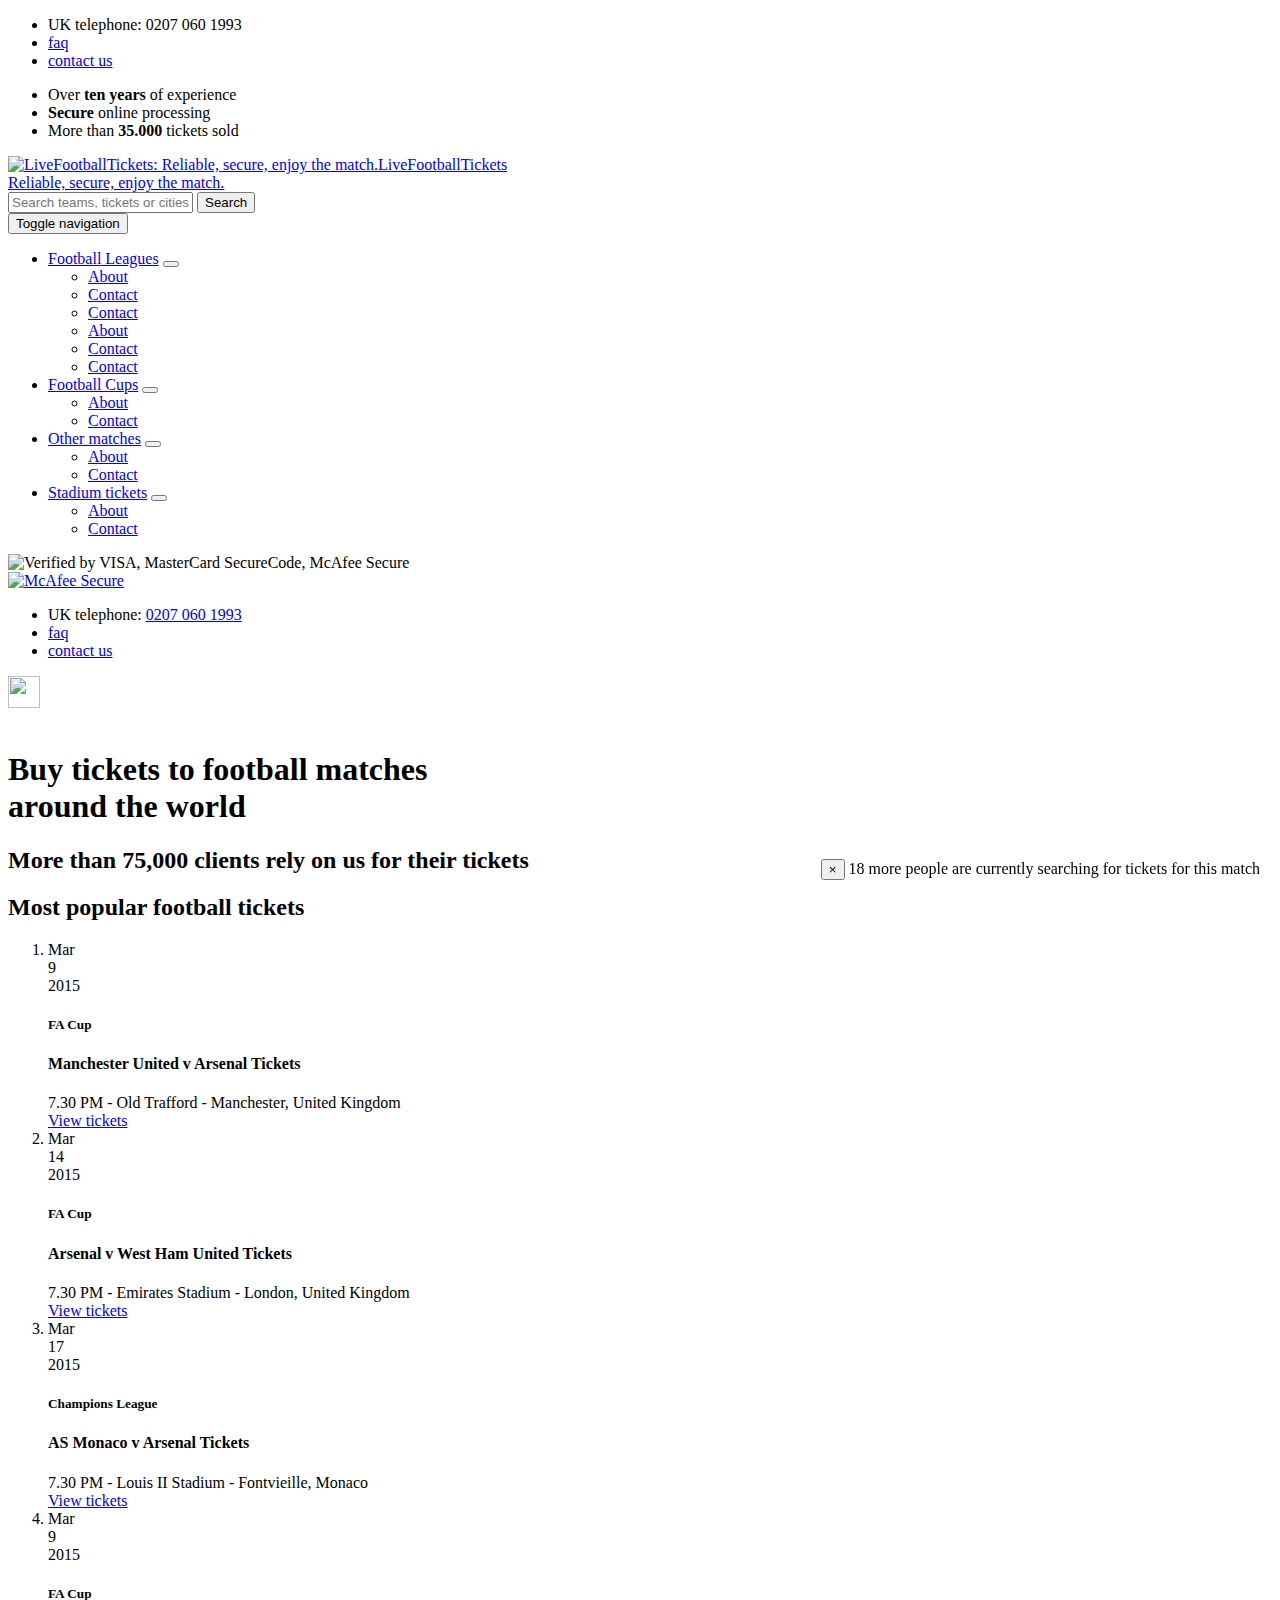
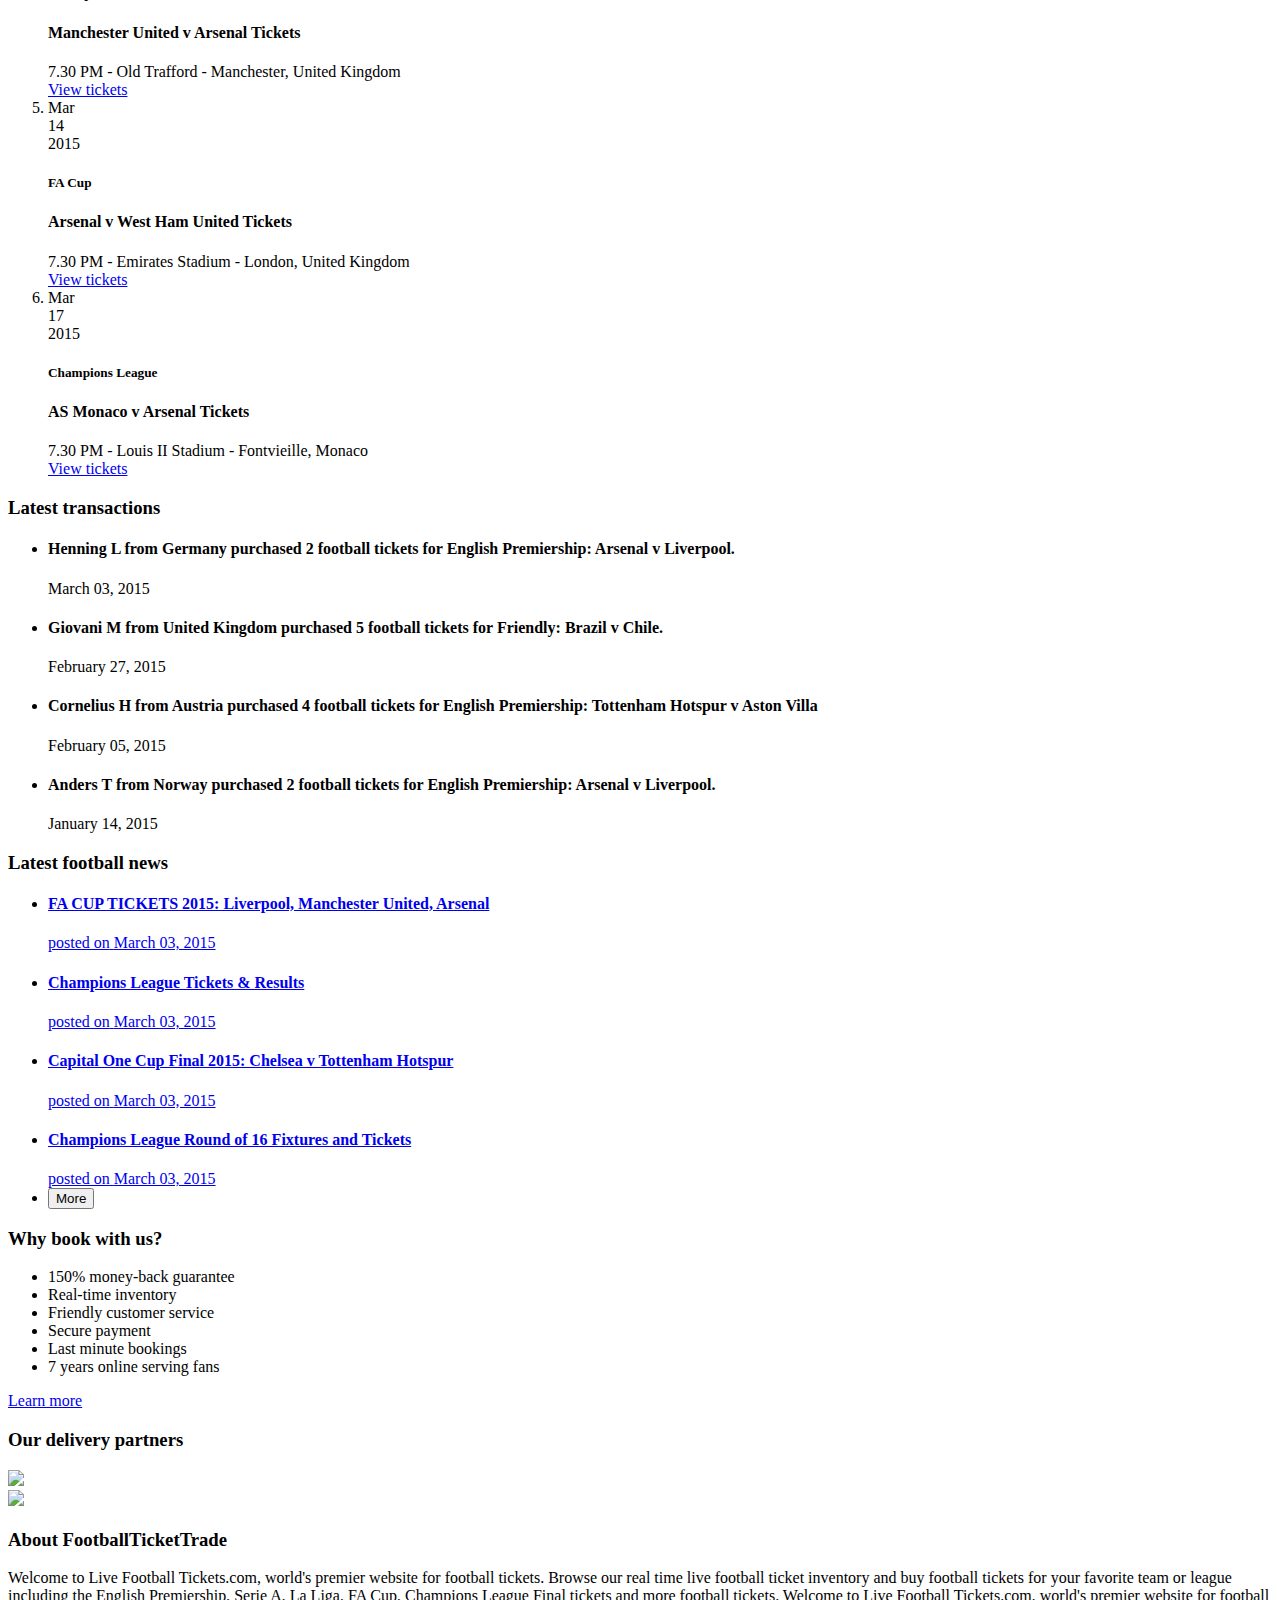
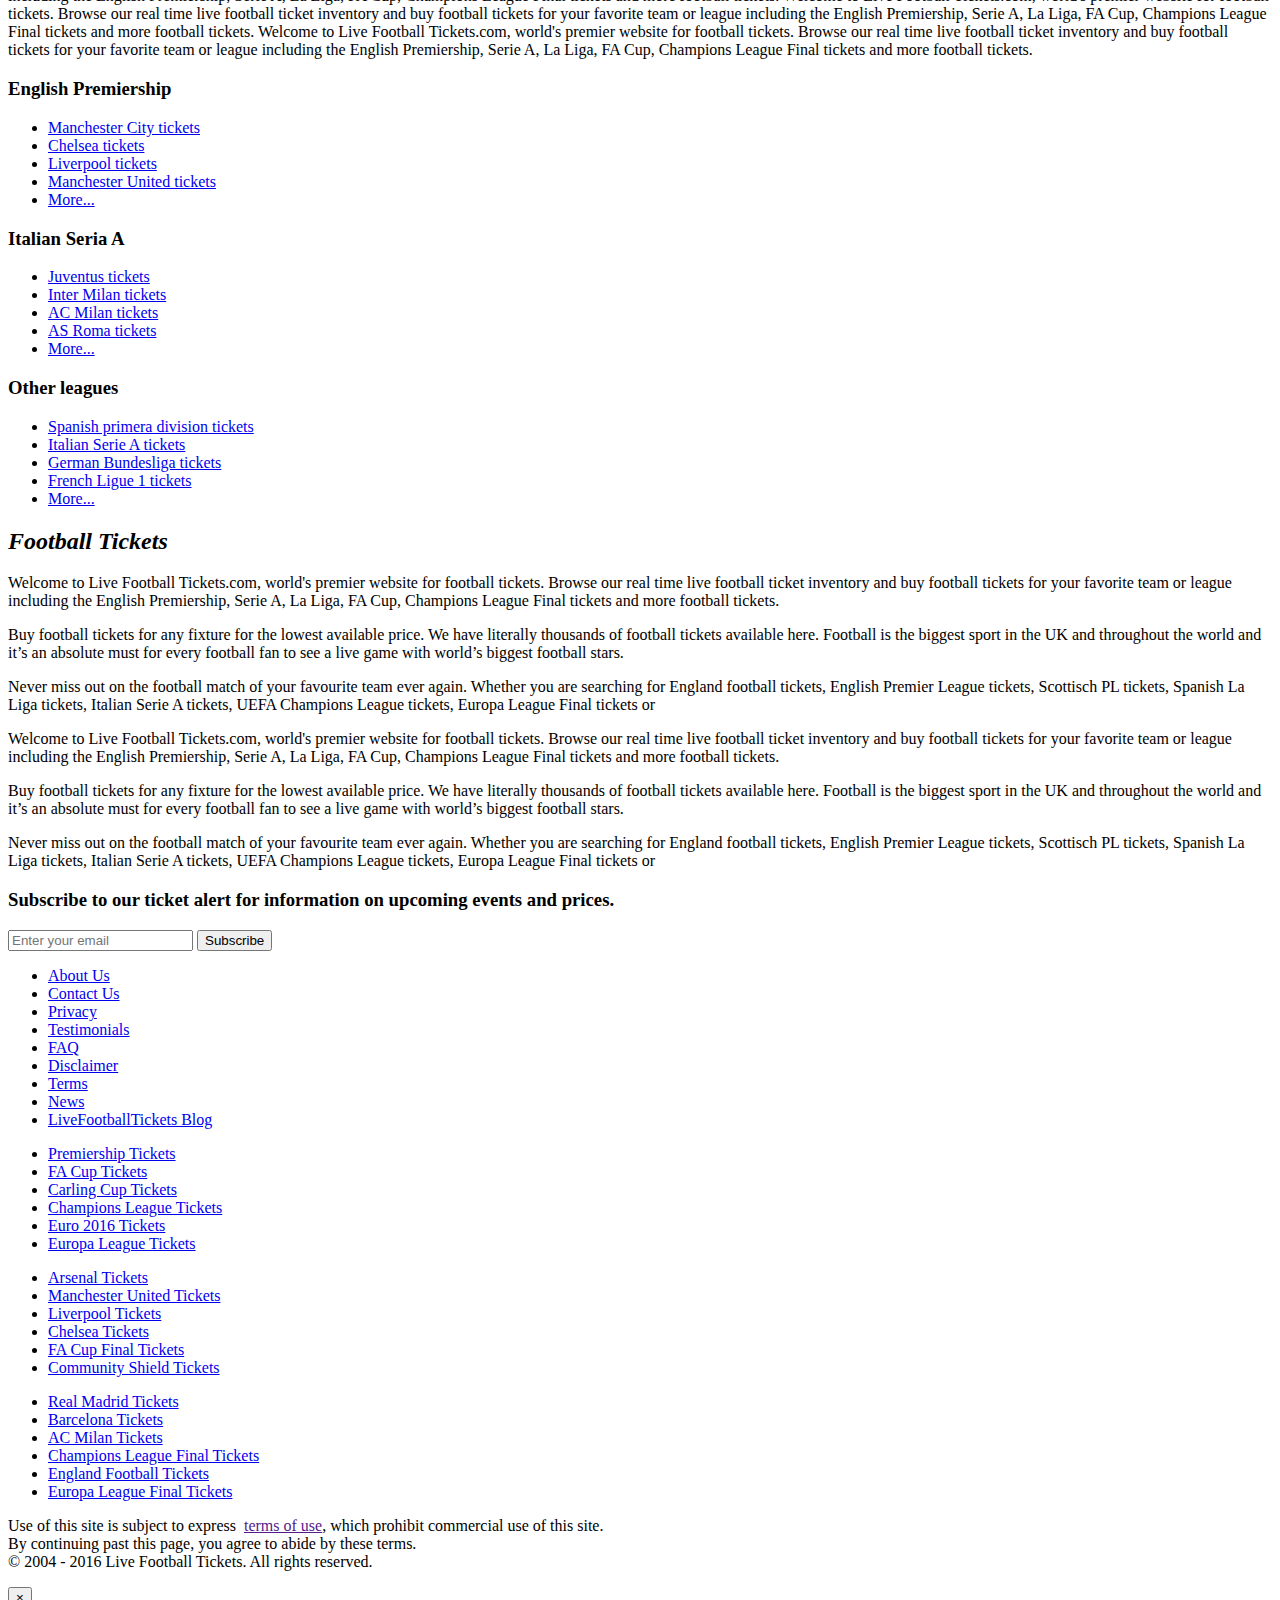
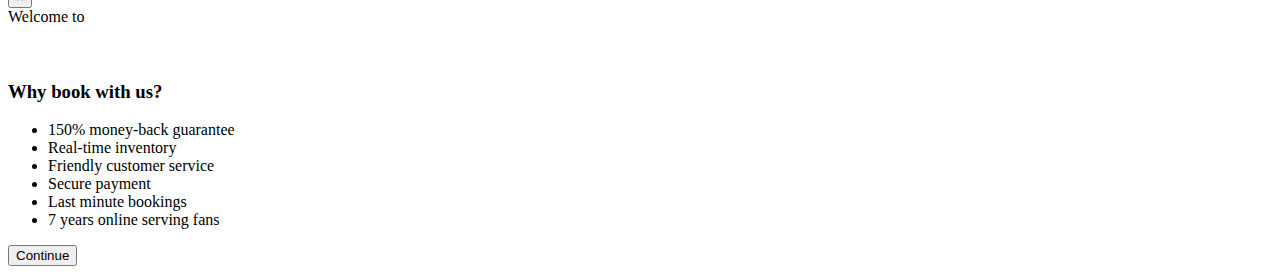
==== index.html @ f4144a94 "Updates" ====
<!doctype html>
<html class="no-js">
  <head>
    <meta charset="utf-8">
    <title>Football Ticket Trade</title>
    <meta name="description" content="">
    <meta name="viewport" content="width=device-width, initial-scale=1">
    <base href="/footbaltickettrade/">
    <!-- for github deploy only -->
    <link rel="stylesheet" href="styles/app.css?v=107b90451c73d28e602596e8ca34f9e2"> </head>
  <body class="page--home">
    <div id="fb-root"></div>
    <!-- section: header -->
    <div class="header">
      <!-- partial: header_top -->
      <div class="header-top hidden-xs">
        <div class="container">
          <div class="row">
            <div class="col-xs-12">
              <div class="wrap-fb pull-right">
                <ul class="list-inline">
                  <li>UK telephone:
                    <span class="text-primary">0207 060 1993</span>
                  </li>
                  <li>
                    <a href="#">faq</a>
                  </li>
                  <li>
                    <a href="#">contact us</a>
                  </li>
                </ul>
              </div>
              <ul class="list-inline">
                <li>
                  <i class="icon icon-checkmark"></i>Over
                  <b>ten years</b> of experience </li>
                <li>
                  <i class="icon icon-checkmark"></i>
                  <b>Secure</b> online processing </li>
                <li class="hidden-sm">
                  <i class="icon icon-checkmark"></i>More than
                  <b>35.000</b> tickets sold </li>
              </ul>
            </div>
          </div>
        </div>
      </div>
      <!-- endpartial: header_top -->
      <div class="header-middle header-to-stick">
        <!-- partial: header_main -->
        <header class="header-main">
          <div class="container">
            <div class="row">
              <div class="col-sm-4">
                <a href="/" class="logo">
                  <div class="logo-title text-hide">
                    <img src="images/logo.png" alt="LiveFootballTickets: Reliable, secure, enjoy the match." class="logo-img img-responsive">LiveFootballTickets</div>
                  <div class="logo-subtitle text-hide">Reliable, secure, enjoy the match.</div>
                </a>
              </div>
              <div class="col-sm-6 col-sm-offset-2 col-md-5 col-md-offset-3">
                <div class="search">
                  <form action="/" type="POST">
                    <div class="input-group">
                      <input id="search-main" name="" placeholder="Search teams, tickets or cities" class="form-control input-lg">
                      <span class="input-group-btn">
                        <button type="submit" class="btn btn-lg btn-primary">
                          <i class="icon icon-search"></i>
                          <span class="hidden-xs">Search</span>
                        </button>
                      </span>
                    </div>
                  </form>
                </div>
              </div>
            </div>
          </div>
        </header>
        <!-- endpartial: header_main -->
        <!-- partial: header_navbar -->
        <nav id="navbar" class="header-navbar navbar navbar-default navbar-expander">
          <div class="container">
            <button type="button" data-toggle="collapse" data-target="#main-menu" class="navbar-toggle collapsed">
              <span class="sr-only">Toggle navigation</span>
              <span class="icon-bar"></span>
              <span class="icon-bar"></span>
              <span class="icon-bar"></span>
            </button>
            <div id="main-menu" class="navbar-collapse collapse">
              <ul class="nav navbar-nav">
                <li class="dropdown">
                  <a href="league.html">Football Leagues</a>
                  <button data-toggle="dropdown" aria-expanded="false" class="dropdown-toggle">
                    <span class="caret"></span>
                  </button>
                  <ul role="menu" class="dropdown-menu">
                    <li>
                      <a href="league.html">About</a>
                    </li>
                    <li>
                      <a href="league.html">Contact</a>
                    </li>
                    <li>
                      <a href="league.html">Contact</a>
                    </li>
                    <li>
                      <a href="league.html">About</a>
                    </li>
                    <li>
                      <a href="league.html">Contact</a>
                    </li>
                    <li>
                      <a href="league.html">Contact</a>
                    </li>
                  </ul>
                </li>
                <li class="dropdown">
                  <a href="league.html">Football Cups</a>
                  <button data-toggle="dropdown" aria-expanded="false" class="dropdown-toggle">
                    <span class="caret"></span>
                  </button>
                  <ul role="menu" class="dropdown-menu">
                    <li>
                      <a href="content.html">About</a>
                    </li>
                    <li>
                      <a href="content.html">Contact</a>
                    </li>
                  </ul>
                </li>
                <li class="dropdown">
                  <a href="match.html">Other matches</a>
                  <button data-toggle="dropdown" aria-expanded="false" class="dropdown-toggle">
                    <span class="caret"></span>
                  </button>
                  <ul role="menu" class="dropdown-menu">
                    <li>
                      <a href="match.html">About</a>
                    </li>
                    <li>
                      <a href="match.html">Contact</a>
                    </li>
                  </ul>
                </li>
                <li class="dropdown">
                  <a href="match.html">Stadium tickets</a>
                  <button data-toggle="dropdown" aria-expanded="false" class="dropdown-toggle">
                    <span class="caret"></span>
                  </button>
                  <ul role="menu" class="dropdown-menu">
                    <li>
                      <a href="content.html">About</a>
                    </li>
                    <li>
                      <a href="content.html">Contact</a>
                    </li>
                  </ul>
                </li>
              </ul>
            </div>
          </div>
        </nav>
        <!-- endpartial: header_navbar -->
      </div>
      <!-- partial: header_info -->
      <div class="header-info">
        <div class="container">
          <div class="row">
            <div class="col-xs-12">
              <div class="pull-right">
                <div class="wrap wrap-verified">
                  <img src="images/verified.png" alt="Verified by VISA, MasterCard SecureCode, McAfee Secure" width="135" class="img-responsive">
                </div>
                <div class="wrap wrap-mcafee">
                  <a href="#">
                    <img src="images/mcafee-secure.png" alt="McAfee Secure" class="img-responsive">
                  </a>
                </div>
              </div>
              <ul class="list-inline list-contacts visible-xs">
                <li>UK telephone:
                  <a href="tel:02070601993">0207 060 1993</a>
                </li>
                <li>
                  <a href="#">faq</a>
                </li>
                <li>
                  <a href="#">contact us</a>
                </li>
              </ul>
            </div>
          </div>
        </div>
      </div>
      <!-- endpartial: header_info -->
      <!-- partial: banner -->
      <div id="header-banner">
        <div id="header-banner-placeholder">
          <div class="stretcher">
            <div class="midpoint">
              <div class="midpoint-inner">
                <img src="images/ajax-loader.gif" width="32" height="32" class="loader">
              </div>
            </div>
          </div>
        </div>
        <div id="header-banner-main">
          <img src="images/hp-banner-ok.jpg" alt=""> </div>
        <div id="header-banner-overlay">
          <div class="midpoint">
            <div class="midpoint-inner">
              <h1 class="banner-overlay-text">Buy tickets to football matches
                <br>around the world</h1>
              <h2 class="banner-overlay-text">More than 75,000 clients rely on us for their tickets</h2>
            </div>
          </div>
        </div>
      </div>
      <!-- endpartial: banner -->
    </div>
    <!-- endsection: header -->
    <!--[if lt IE 8]>
    <div class="alert alert-warning browserupgrade text-center"><p><small>You are using an <strong>outdated</strong> browser. Please <a class="text-danger" href="http://browsehappy.com/">upgrade your browser</a> to improve your experience.</small></p></div>
  <![endif]-->
    <div class="container">
      <div class="row">
        <!-- section: homepage_main_column-->
        <div class="col-md-9">
          <div class="row">
            <div class="col-sm-12">
              <!-- section_part: most_popular_tickets-->
              <div class="box">
                <h2 class="text-primary">Most popular football tickets</h2>
                <ol class="event-list">
                  <!-- macro: eventItem -->
                  <li class="event-list-item">
                    <div class="event-list-item-inner">
                      <div class="event-date">
                        <div class="event-date-inner">
                          <div class="month">Mar</div>
                          <div class="day">9</div>
                          <div class="year">2015</div>
                        </div>
                      </div>
                      <div class="event-info">
                        <h5>FA Cup</h5>
                        <h4>Manchester United v Arsenal Tickets</h4>
                        <span>7.30 PM - Old Trafford - Manchester, United Kingdom</span>
                      </div>
                      <div class="event-action hidden-xs">
                        <a href="match.html" class="btn btn-lg btn-success">View tickets</a>
                      </div>
                    </div>
                  </li>
                  <!-- endmacro -->
                  <!-- macro: eventItem -->
                  <li class="event-list-item">
                    <div class="event-list-item-inner">
                      <div class="event-date">
                        <div class="event-date-inner">
                          <div class="month">Mar</div>
                          <div class="day">14</div>
                          <div class="year">2015</div>
                        </div>
                      </div>
                      <div class="event-info">
                        <h5>FA Cup</h5>
                        <h4>Arsenal v West Ham United Tickets</h4>
                        <span>7.30 PM - Emirates Stadium - London, United Kingdom</span>
                      </div>
                      <div class="event-action hidden-xs">
                        <a href="match.html" class="btn btn-lg btn-success">View tickets</a>
                      </div>
                    </div>
                  </li>
                  <!-- endmacro -->
                  <!-- macro: eventItem -->
                  <li class="event-list-item">
                    <div class="event-list-item-inner">
                      <div class="event-date">
                        <div class="event-date-inner">
                          <div class="month">Mar</div>
                          <div class="day">17</div>
                          <div class="year">2015</div>
                        </div>
                      </div>
                      <div class="event-info">
                        <h5>Champions League</h5>
                        <h4>AS Monaco v Arsenal Tickets</h4>
                        <span>7.30 PM - Louis II Stadium - Fontvieille, Monaco</span>
                      </div>
                      <div class="event-action hidden-xs">
                        <a href="match.html" class="btn btn-lg btn-success">View tickets</a>
                      </div>
                    </div>
                  </li>
                  <!-- endmacro -->
                  <!-- macro: eventItem -->
                  <li class="event-list-item">
                    <div class="event-list-item-inner">
                      <div class="event-date">
                        <div class="event-date-inner">
                          <div class="month">Mar</div>
                          <div class="day">9</div>
                          <div class="year">2015</div>
                        </div>
                      </div>
                      <div class="event-info">
                        <h5>FA Cup</h5>
                        <h4>Manchester United v Arsenal Tickets</h4>
                        <span>7.30 PM - Old Trafford - Manchester, United Kingdom</span>
                      </div>
                      <div class="event-action hidden-xs">
                        <a href="match.html" class="btn btn-lg btn-success">View tickets</a>
                      </div>
                    </div>
                  </li>
                  <!-- endmacro -->
                  <!-- macro: eventItem -->
                  <li class="event-list-item">
                    <div class="event-list-item-inner">
                      <div class="event-date">
                        <div class="event-date-inner">
                          <div class="month">Mar</div>
                          <div class="day">14</div>
                          <div class="year">2015</div>
                        </div>
                      </div>
                      <div class="event-info">
                        <h5>FA Cup</h5>
                        <h4>Arsenal v West Ham United Tickets</h4>
                        <span>7.30 PM - Emirates Stadium - London, United Kingdom</span>
                      </div>
                      <div class="event-action hidden-xs">
                        <a href="match.html" class="btn btn-lg btn-success">View tickets</a>
                      </div>
                    </div>
                  </li>
                  <!-- endmacro -->
                  <!-- macro: eventItem -->
                  <li class="event-list-item">
                    <div class="event-list-item-inner">
                      <div class="event-date">
                        <div class="event-date-inner">
                          <div class="month">Mar</div>
                          <div class="day">17</div>
                          <div class="year">2015</div>
                        </div>
                      </div>
                      <div class="event-info">
                        <h5>Champions League</h5>
                        <h4>AS Monaco v Arsenal Tickets</h4>
                        <span>7.30 PM - Louis II Stadium - Fontvieille, Monaco</span>
                      </div>
                      <div class="event-action hidden-xs">
                        <a href="match.html" class="btn btn-lg btn-success">View tickets</a>
                      </div>
                    </div>
                  </li>
                  <!-- endmacro -->
                </ol>
              </div>
              <!-- endsection_part: most_popular_tickets -->
            </div>
          </div>
          <div class="row">
            <div class="col-sm-6">
              <!-- macro: box_latestTransactions -->
              <div class="box box-secondary breath-md-top">
                <h3>Latest transactions</h3>
                <ul class="box-list box-list--no-links">
                  <!-- macro: transactionListItem -->
                  <li>
                    <h4 class="news-title">Henning L from Germany purchased 2 football tickets for English Premiership: Arsenal v Liverpool.</h4>
                    <time class="news-date">March 03, 2015</time>
                  </li>
                  <!-- endmacro -->
                  <!-- macro: transactionListItem -->
                  <li>
                    <h4 class="news-title">Giovani M from United Kingdom purchased 5 football tickets for Friendly: Brazil v Chile.</h4>
                    <time class="news-date">February 27, 2015</time>
                  </li>
                  <!-- endmacro -->
                  <!-- macro: transactionListItem -->
                  <li>
                    <h4 class="news-title">Cornelius H from Austria purchased 4 football tickets for English Premiership: Tottenham Hotspur v Aston Villa</h4>
                    <time class="news-date">February 05, 2015</time>
                  </li>
                  <!-- endmacro -->
                  <!-- macro: transactionListItem -->
                  <li>
                    <h4 class="news-title">Anders T from Norway purchased 2 football tickets for English Premiership: Arsenal v Liverpool.</h4>
                    <time class="news-date">January 14, 2015</time>
                  </li>
                  <!-- endmacro -->
                </ul>
              </div>
              <!-- endmacro -->
            </div>
            <div class="col-sm-6">
              <!-- macro: box_latestFootballNews -->
              <div class="box box-secondary breath-md-top">
                <h3>Latest football news</h3>
                <ul class="box-list box-list--news">
                  <!-- macro: newsListItem -->
                  <li>
                    <a href="content.html">
                      <h4 class="news-title">FA CUP TICKETS 2015: Liverpool, Manchester United, Arsenal</h4>
                      <span class="news-date">posted on</span>
                      <time class="news-date">March 03, 2015</time>
                    </a>
                  </li>
                  <!-- endmacro -->
                  <!-- macro: newsListItem -->
                  <li>
                    <a href="content.html">
                      <h4 class="news-title">Champions League Tickets &amp; Results</h4>
                      <span class="news-date">posted on</span>
                      <time class="news-date">March 03, 2015</time>
                    </a>
                  </li>
                  <!-- endmacro -->
                  <!-- macro: newsListItem -->
                  <li>
                    <a href="content.html">
                      <h4 class="news-title">Capital One Cup Final 2015: Chelsea v Tottenham Hotspur</h4>
                      <span class="news-date">posted on</span>
                      <time class="news-date">March 03, 2015</time>
                    </a>
                  </li>
                  <!-- endmacro -->
                  <!-- macro: newsListItem -->
                  <li>
                    <a href="content.html">
                      <h4 class="news-title">Champions League Round of 16 Fixtures and Tickets</h4>
                      <span class="news-date">posted on</span>
                      <time class="news-date">March 03, 2015</time>
                    </a>
                  </li>
                  <!-- endmacro -->
                  <li>
                    <a href="news.html" class="more clearfix">
                      <button class="btn btn-default btn-md pull-right">More</button>
                    </a>
                  </li>
                </ul>
              </div>
              <!-- endmacro -->
            </div>
          </div>
        </div>
        <!-- endsection: homepage_main_column-->
        <!-- section: homepage_sidebar-->
        <div class="col-md-3 sidebar">
          <div class="row">
            <div class="col-sm-4 col-md-12 hidden-xs">
              <!-- macro: box_whyBookWithUs -->
              <div id="why-book-with-us" class="box">
                <h3 class="text-center text-primary">Why book with us?</h3>
                <ul class="box-list box-list--features">
                  <li>
                    <i class="icon icon-checkmark"></i>150% money-back guarantee</li>
                  <li>
                    <i class="icon icon-checkmark"></i>Real-time inventory</li>
                  <li>
                    <i class="icon icon-checkmark"></i>Friendly customer service</li>
                  <li>
                    <i class="icon icon-checkmark"></i>Secure payment</li>
                  <li>
                    <i class="icon icon-checkmark"></i>Last minute bookings</li>
                  <li>
                    <i class="icon icon-checkmark"></i>7 years online serving fans</li>
                </ul>
                <div class="text-center breath-md-top hidden-sm">
                  <a href="#" class="btn btn-lg btn-success">Learn more</a>
                </div>
              </div>
              <!-- endmacro -->
            </div>
            <div class="col-sm-4 col-md-12">
              <!-- macro: box_ourDeliveryParteners -->
              <div class="box only-images breath-md-top">
                <h3 class="text-primary">Our delivery partners</h3>
                <div class="box-content">
                  <div class="row breath-md-top">
                    <div class="col-xs-9 col-xs-offset-1">
                      <img src="images/logo-fedex.png" class="img-responsive pull-left">
                      <div class="clearfix breath-md-top"></div>
                      <img src="images/logo-royalmail.png" class="img-responsive pull-right"> </div>
                  </div>
                </div>
              </div>
              <!-- endmacro -->
            </div>
            <div class="col-sm-8 visible-sm-block">
              <div id="about" class="box">
                <!-- macro: block_about -->
                <h3>About FootballTicketTrade</h3>
                <p class="readmore about">Welcome to Live Football Tickets.com, world's premier website for football tickets. Browse our real time live football ticket inventory and buy football tickets for your favorite team or league including the English Premiership, Serie
                  A, La Liga, FA Cup, Champions League Final tickets and more football tickets. Welcome to Live Football Tickets.com, world's premier website for football tickets. Browse our real time live football ticket inventory and buy football tickets
                  for your favorite team or league including the English Premiership, Serie A, La Liga, FA Cup, Champions League Final tickets and more football tickets. Welcome to Live Football Tickets.com, world's premier website for football tickets.
                  Browse our real time live football ticket inventory and buy football tickets for your favorite team or league including the English Premiership, Serie A, La Liga, FA Cup, Champions League Final tickets and more football tickets.</p>
                <!-- endmacro -->
              </div>
            </div>
            <div class="col-xs-12 col-sm-4 col-md-12">
              <!-- macro: box_sidebarListLinks -->
              <div class="box ">
                <h3 class="text-primary">English Premiership</h3>
                <ul class="box-list box-list--links">
                  <li>
                    <a href="club.html">
                      <!-- <img src="images/shirt-generic.png" height="45"> -->
                      <span>Manchester City tickets</span>
                    </a>
                  </li>
                  <li>
                    <a href="club.html">
                      <!-- <img src="images/shirt-temp.png" height="45"> -->
                      <span>Chelsea tickets</span>
                    </a>
                  </li>
                  <li>
                    <a href="club.html">
                      <!-- <img src="images/shirt-generic.png" height="45"> -->
                      <span>Liverpool tickets</span>
                    </a>
                  </li>
                  <li>
                    <a href="club.html">
                      <!-- <img src="images/shirt-temp.png" height="45"> -->
                      <span>Manchester United tickets</span>
                    </a>
                  </li>
                  <li>
                    <a href="club.html" class="more">More...</a>
                  </li>
                </ul>
              </div>
              <!-- endmacro -->
            </div>
            <div class="col-xs-12 col-sm-4 col-md-12">
              <!-- macro: box_sidebarListLinks -->
              <div class="box ">
                <h3 class="text-primary">Italian Seria A</h3>
                <ul class="box-list box-list--links">
                  <li>
                    <a href="club.html">
                      <!-- <img src="images/shirt-temp.png" height="45"> -->
                      <span>Juventus tickets</span>
                    </a>
                  </li>
                  <li>
                    <a href="club.html">
                      <!-- <img src="images/shirt-temp.png" height="45"> -->
                      <span>Inter Milan tickets</span>
                    </a>
                  </li>
                  <li>
                    <a href="club.html">
                      <!-- <img src="images/shirt-generic.png" height="45"> -->
                      <span>AC Milan tickets</span>
                    </a>
                  </li>
                  <li>
                    <a href="club.html">
                      <!-- <img src="images/shirt-temp.png" height="45"> -->
                      <span>AS Roma tickets</span>
                    </a>
                  </li>
                  <li>
                    <a href="club.html" class="more">More...</a>
                  </li>
                </ul>
              </div>
              <!-- endmacro -->
            </div>
            <div class="col-xs-12 col-sm-4 col-md-12">
              <!-- macro: box_sidebarListLinks -->
              <div class="box ">
                <h3 class="text-primary">Other leagues</h3>
                <ul class="box-list box-list--links">
                  <li>
                    <a href="league.html">
                      <!-- <img src="images/shirt-generic.png" height="45"> -->
                      <span>Spanish primera division tickets</span>
                    </a>
                  </li>
                  <li>
                    <a href="league.html">
                      <!-- <img src="images/shirt-generic.png" height="45"> -->
                      <span>Italian Serie A tickets</span>
                    </a>
                  </li>
                  <li>
                    <a href="league.html">
                      <!-- <img src="images/shirt-temp.png" height="45"> -->
                      <span>German Bundesliga tickets</span>
                    </a>
                  </li>
                  <li>
                    <a href="league.html">
                      <!-- <img src="images/shirt-temp.png" height="45"> -->
                      <span>French Ligue 1 tickets</span>
                    </a>
                  </li>
                  <li>
                    <a href="league.html" class="more">More...</a>
                  </li>
                </ul>
              </div>
              <!-- endmacro -->
            </div>
          </div>
        </div>
        <!-- endsection: homepage_sidebar -->
      </div>
      <!-- section: homepage_bottom -->
      <!-- macro: block_introduction -->
      <div class="breath-md">
        <h2 class="text-primary">
          <em>Football Tickets</em>
        </h2>
        <div class="readmore">
          <p>Welcome to Live Football Tickets.com, world's premier website for football tickets. Browse our real time live football ticket inventory and buy football tickets for your favorite team or league including the English Premiership, Serie A, La
            Liga, FA Cup, Champions League Final tickets and more football tickets.</p>
          <p>Buy football tickets for any fixture for the lowest available price. We have literally thousands of football tickets available here. Football is the biggest sport in the UK and throughout the world and it’s an absolute must for every football
            fan to see a live game with world’s biggest football stars.</p>
          <p>Never miss out on the football match of your favourite team ever again. Whether you are searching for England football tickets, English Premier League tickets, Scottisch PL tickets, Spanish La Liga tickets, Italian Serie A tickets, UEFA Champions
            League tickets, Europa League Final tickets or</p>
          <p>Welcome to Live Football Tickets.com, world's premier website for football tickets. Browse our real time live football ticket inventory and buy football tickets for your favorite team or league including the English Premiership, Serie A, La
            Liga, FA Cup, Champions League Final tickets and more football tickets.</p>
          <p>Buy football tickets for any fixture for the lowest available price. We have literally thousands of football tickets available here. Football is the biggest sport in the UK and throughout the world and it’s an absolute must for every football
            fan to see a live game with world’s biggest football stars.</p>
          <p>Never miss out on the football match of your favourite team ever again. Whether you are searching for England football tickets, English Premier League tickets, Scottisch PL tickets, Spanish La Liga tickets, Italian Serie A tickets, UEFA Champions
            League tickets, Europa League Final tickets or</p>
        </div>
      </div>
      <!-- endmacro -->
      <!-- endsection: homepage_bottom -->
    </div>
    <!-- macro: newsletter -->
    <div class="newsletter breath-md-top hidden-xs hidden-sm">
      <div class="container">
        <div class="row">
          <div class="col-md-6 col-md-offset-3">
            <h3 class="text-center text-primary">Subscribe to our ticket alert for information on upcoming events and prices.</h3>
            <form action="" type="POST">
              <div class="input-group">
                <input placeholder="Enter your email" class="form-control input-lg" />
                <span class="input-group-btn">
                  <button class="btn btn-lg btn-success">Subscribe</button>
                </span>
              </div>
            </form>
          </div>
        </div>
      </div>
    </div>
    <!-- endmacro -->
    <!-- partial: footer -->
    <div class="footer">
      <div class="container">
        <div class="row">
          <div class="col-xs-6 col-sm-4 col-md-3">
            <ul>
              <li>
                <a href="#">About Us</a>
              </li>
              <li>
                <a href="#">Contact Us</a>
              </li>
              <li>
                <a href="#">Privacy</a>
              </li>
              <li>
                <a href="#">Testimonials</a>
              </li>
              <li>
                <a href="#">FAQ</a>
              </li>
              <li>
                <a href="#">Disclaimer</a>
              </li>
              <li>
                <a href="#">Terms</a>
              </li>
              <li>
                <a href="#">News</a>
              </li>
              <li>
                <a href="#">LiveFootballTickets Blog</a>
              </li>
            </ul>
          </div>
          <div class="col-xs-6 col-sm-4 col-md-3">
            <ul>
              <li>
                <a href="league.html">Premiership Tickets</a>
              </li>
              <li>
                <a href="league.html">FA Cup Tickets</a>
              </li>
              <li>
                <a href="league.html">Carling Cup Tickets</a>
              </li>
              <li>
                <a href="league.html">Champions League Tickets</a>
              </li>
              <li>
                <a href="league.html">Euro 2016 Tickets</a>
              </li>
              <li>
                <a href="league.html">Europa League Tickets</a>
              </li>
            </ul>
          </div>
          <div class="col-xs-6 col-sm-4 col-md-3">
            <ul>
              <li>
                <a href="club.html">Arsenal Tickets</a>
              </li>
              <li>
                <a href="club.html">Manchester United Tickets</a>
              </li>
              <li>
                <a href="club.html">Liverpool Tickets</a>
              </li>
              <li>
                <a href="club.html">Chelsea Tickets</a>
              </li>
              <li>
                <a href="club.html">FA Cup Final Tickets</a>
              </li>
              <li>
                <a href="club.html">Community Shield Tickets</a>
              </li>
            </ul>
          </div>
          <div class="col-xs-6 col-sm-4 col-md-3">
            <ul>
              <li>
                <a href="#">Real Madrid Tickets</a>
              </li>
              <li>
                <a href="#">Barcelona Tickets</a>
              </li>
              <li>
                <a href="#">AC Milan Tickets</a>
              </li>
              <li>
                <a href="#">Champions League Final Tickets</a>
              </li>
              <li>
                <a href="#">England Football Tickets</a>
              </li>
              <li>
                <a href="#">Europa League Final Tickets</a>
              </li>
            </ul>
          </div>
        </div>
      </div>
    </div>
    <div class="footer-lower">
      <p class="text-center">Use of this site is subject to express&nbsp;
        <a href="">terms of use</a>, which prohibit commercial use of this site.
        <br>By continuing past this page, you agree to abide by these terms.
        <br>&copy; 2004 - 2016 Live Football Tickets. All rights reserved.</p>
    </div>
    <!-- endpartial: footer -->
    <!-- partial: notifications -->
    <div data-notify="container" class="col-xs-11 col-sm-4 alert alert-info animated zoomInDown zoomOutUp" role="alert" data-notify-position="bottom-right" style="display: inline-block; margin: 0px auto; position: fixed; transition: all 0.5s ease-in-out; z-index: 1031; bottom: 20px; right: 20px; animation-iteration-count: 1;">
      <button type="button" aria-hidden="true" class="close" data-notify="dismiss">×</button>
      <span data-notify="icon"></span>
      <span data-notify="title"></span>
      <span data-notify="message">18 more people are currently searching for tickets for this match</span>
      <a href="#" target="_blank" data-notify="url"></a>
    </div>
    <!-- endpartial: notifications -->
    <!-- macro: modal_mobileWelcome -->
    <div id="modal-welcome" tabindex="-1" role="dialog" aria-labelledby="welcomeModal" aria-hidden="true" class="modal fade">
      <div class="modal-dialog modal-no-title">
        <div class="modal-content">
          <div class="modal-header">
            <button type="button" data-dismiss="modal" aria-label="Close" class="close">
              <span aria-hidden="true">&times;</span>
            </button>
          </div>
          <div class="modal-body">
            <header class="text-center">
              <div class="text-uppercase">Welcome to</div>
              <img src="images/logo.png" alt="" class="img-responsive center-block">
              <div class="modal-banner breath-md-top">
                <img src="images/hp-banner.jpg" alt="" class="img-responsive center-block">
              </div>
            </header>
            <!-- macro: box_whyBookWithUs -->
            <div id="why-book-with-us" class="box">
              <h3 class="text-center">Why book with us?</h3>
              <ul class="box-list box-list--features">
                <li>
                  <i class="icon icon-checkmark"></i>150% money-back guarantee</li>
                <li>
                  <i class="icon icon-checkmark"></i>Real-time inventory</li>
                <li>
                  <i class="icon icon-checkmark"></i>Friendly customer service</li>
                <li>
                  <i class="icon icon-checkmark"></i>Secure payment</li>
                <li>
                  <i class="icon icon-checkmark"></i>Last minute bookings</li>
                <li>
                  <i class="icon icon-checkmark"></i>7 years online serving fans</li>
              </ul>
            </div>
            <!-- endmacro -->
            <div class="row text-center">
              <div class="col-xs-8 col-xs-offset-2">
                <button id="modal-welcome-btn-continue" type="button" data-dismiss="modal" aria-label="Continue" class="btn btn-lg btn-block btn-success">Continue</button>
              </div>
            </div>
          </div>
        </div>
      </div>
    </div>
    <!-- endmacro -->
    <!-- Google Analytics: change UA-XXXXX-X to be your site's ID.-->
    <script>
      (function(b, o, i, l, e, r)
      {
        b.GoogleAnalyticsObject = l;
        b[l] || (b[l] = function()
        {
          (b[l].q = b[l].q || []).push(arguments)
        });
        b[l].l = +new Date;
        e = o.createElement(i);
        r = o.getElementsByTagName(i)[0];
        e.src = '//www.google-analytics.com/analytics.js';
        r.parentNode.insertBefore(e, r)
      }(window, document, 'script', 'ga'));
      ga('create', 'UA-XXXXX-X');
      ga('send', 'pageview');
    </script>
    <!-- Facebook js sdk-->
    <script>
      (function(d, s, id)
      {
        var js, fjs = d.getElementsByTagName(s)[0];
        if (d.getElementById(id)) return;
        js = d.createElement(s);
        js.id = id;
        js.src = "//connect.facebook.net/en_GB/sdk.js#xfbml=1&version=v2.6&appId=1394403754167366";
        fjs.parentNode.insertBefore(js, fjs);
      }(document, 'script', 'facebook-jssdk'));
    </script>
    <!-- Twitter js-->
    <script>
      ! function(d, s, id)
      {
        var js, fjs = d.getElementsByTagName(s)[0],
          p = /^http:/.test(d.location) ? 'http' : 'https';
        if (!d.getElementById(id))
        {
          js = d.createElement(s);
          js.id = id;
          js.src = p + "://platform.twitter.com/widgets.js";
          fjs.parentNode.insertBefore(js, fjs);
        }
      }(document, "script", "twitter-wjs");
    </script>
    <script src="scripts/vendor.js?v=a50c092a62238d95efb49bc0e532b5dd"></script>
    <script src="scripts/app.js?v=e178b7752ec63d6aa54d5e7db4f7956f"></script>
  </body>
</html>
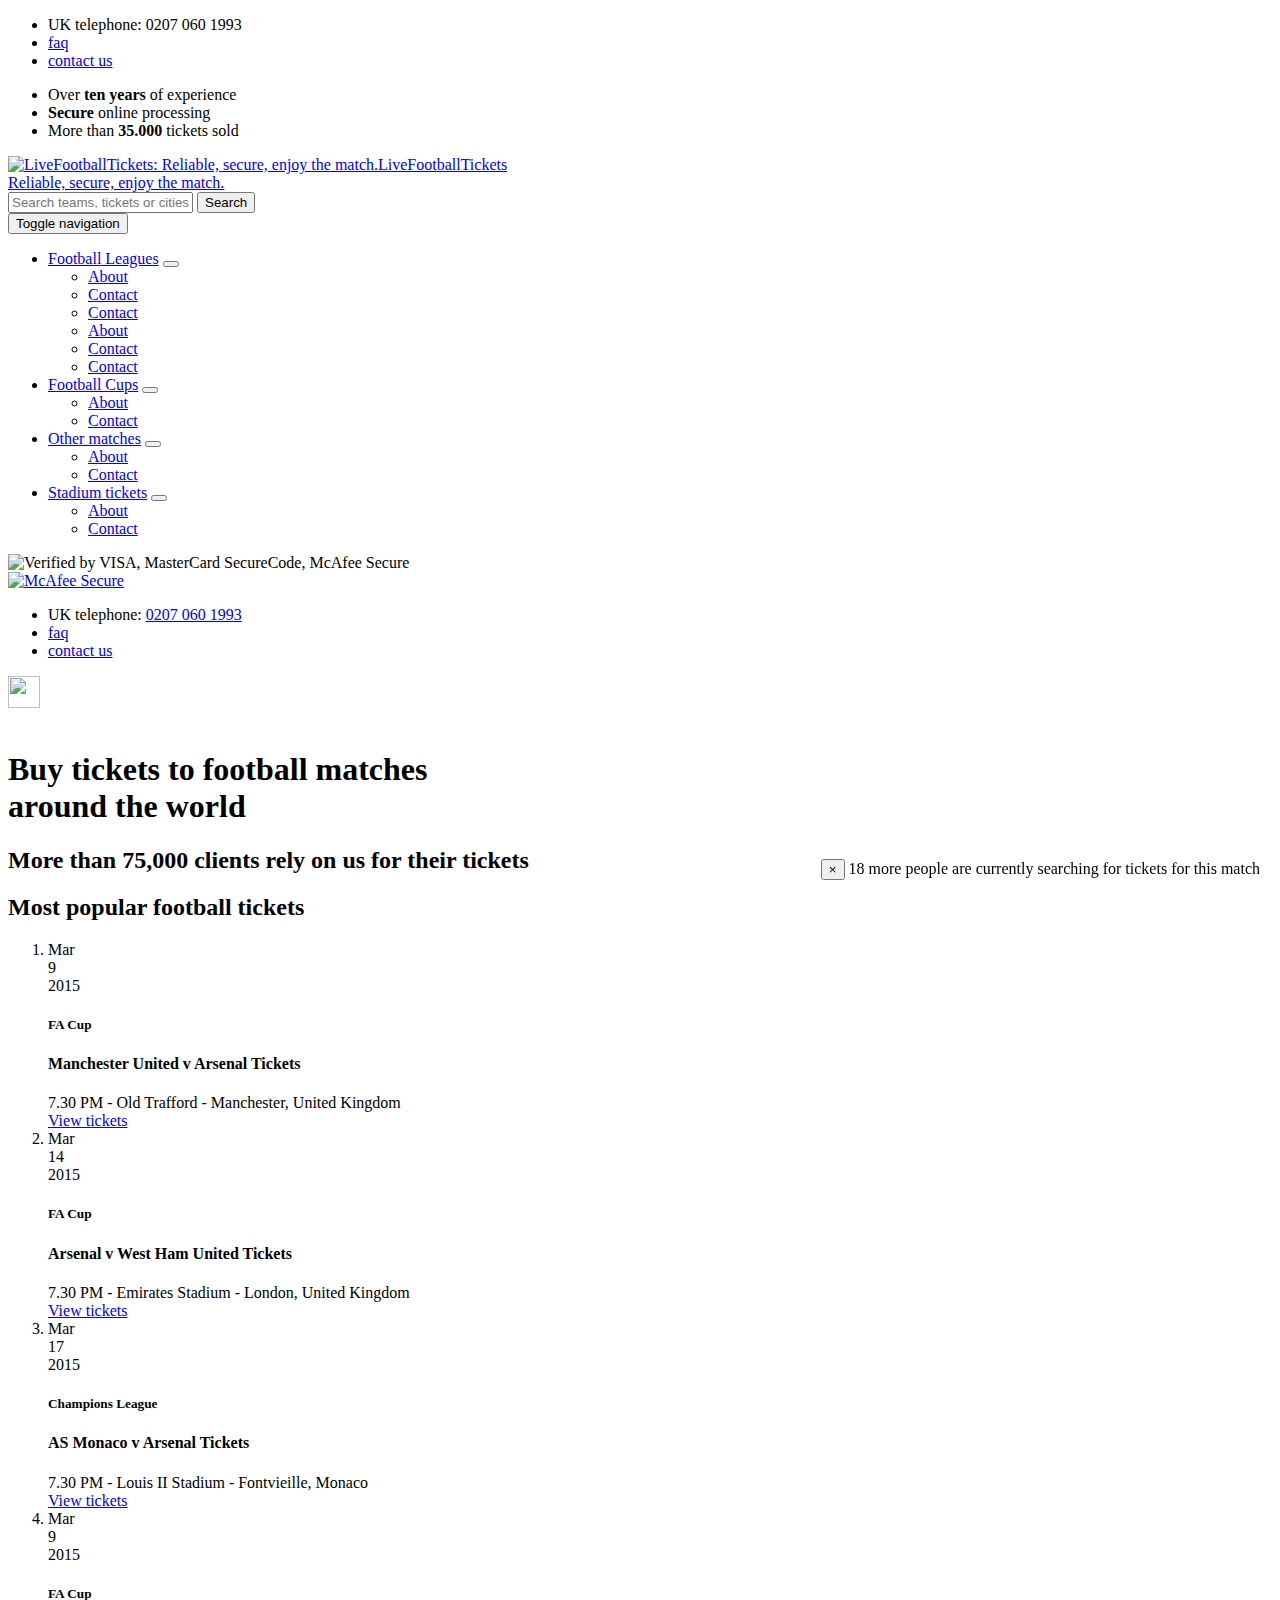
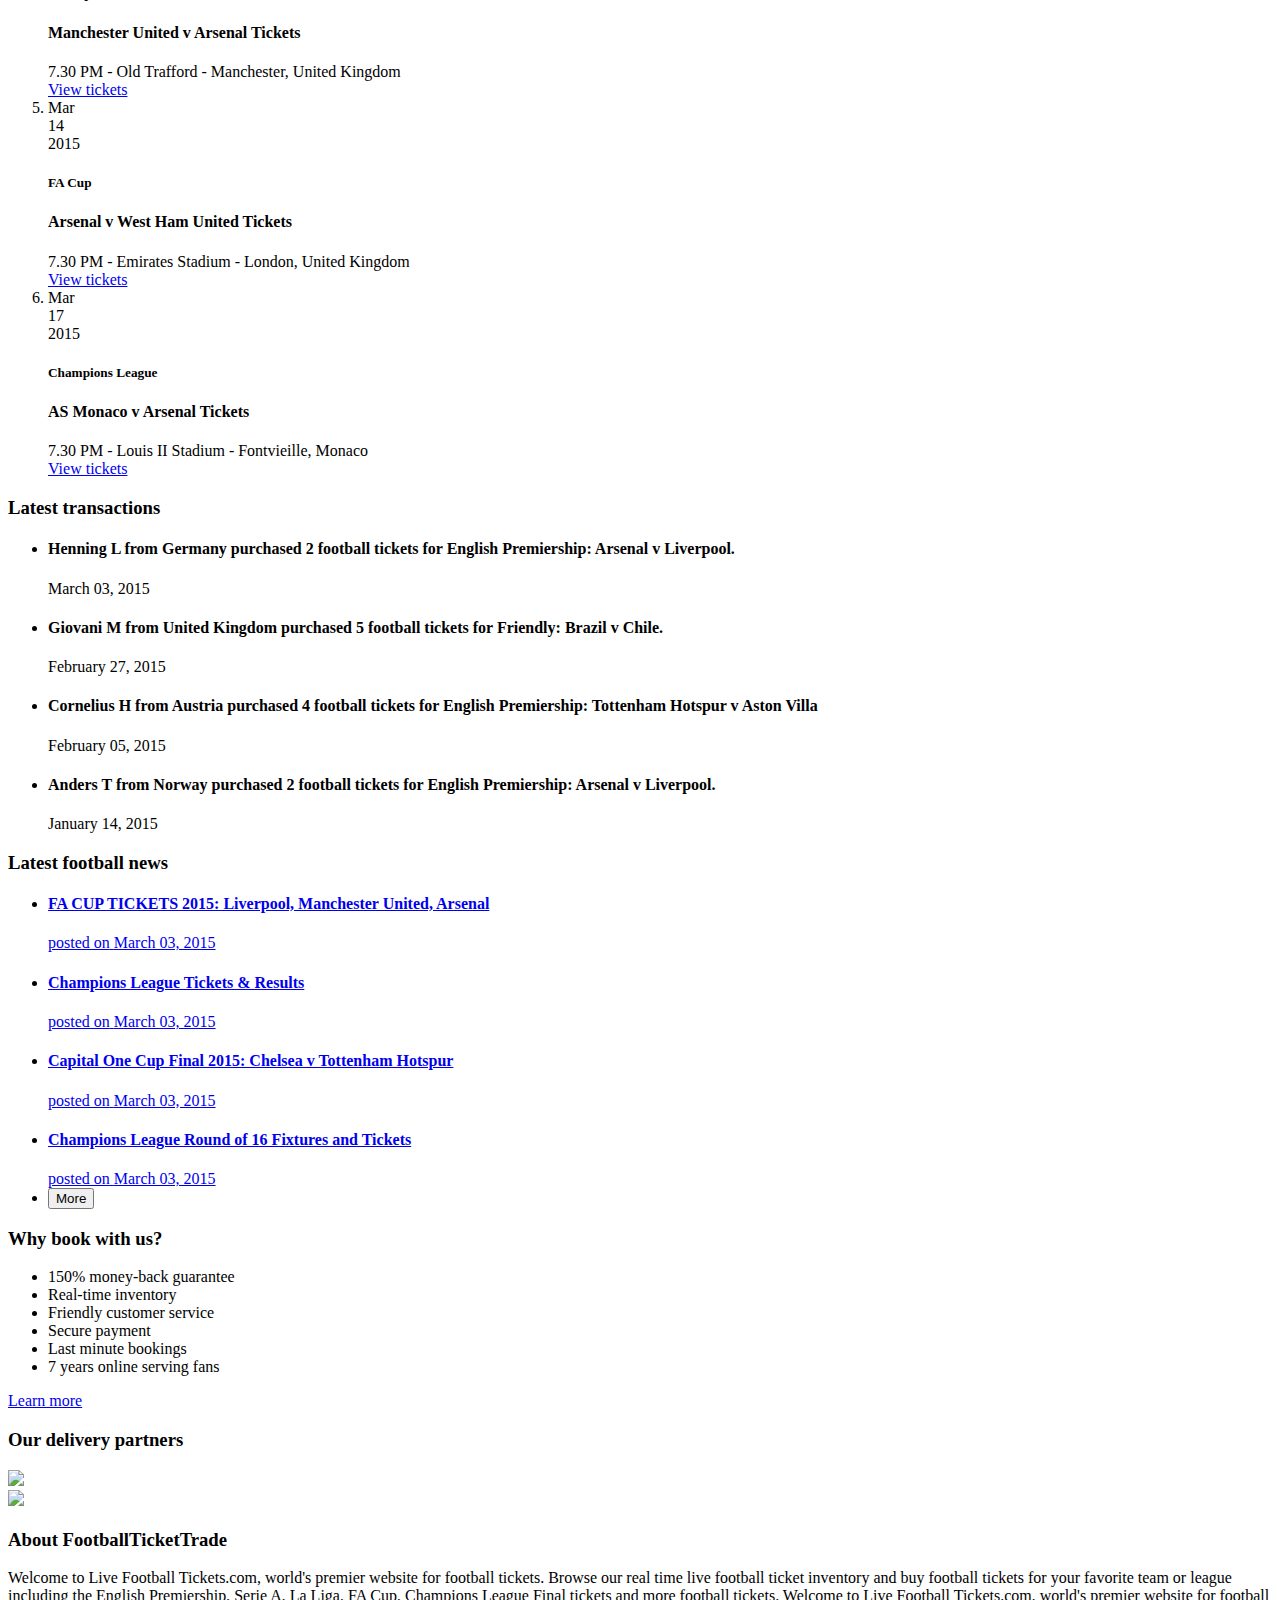
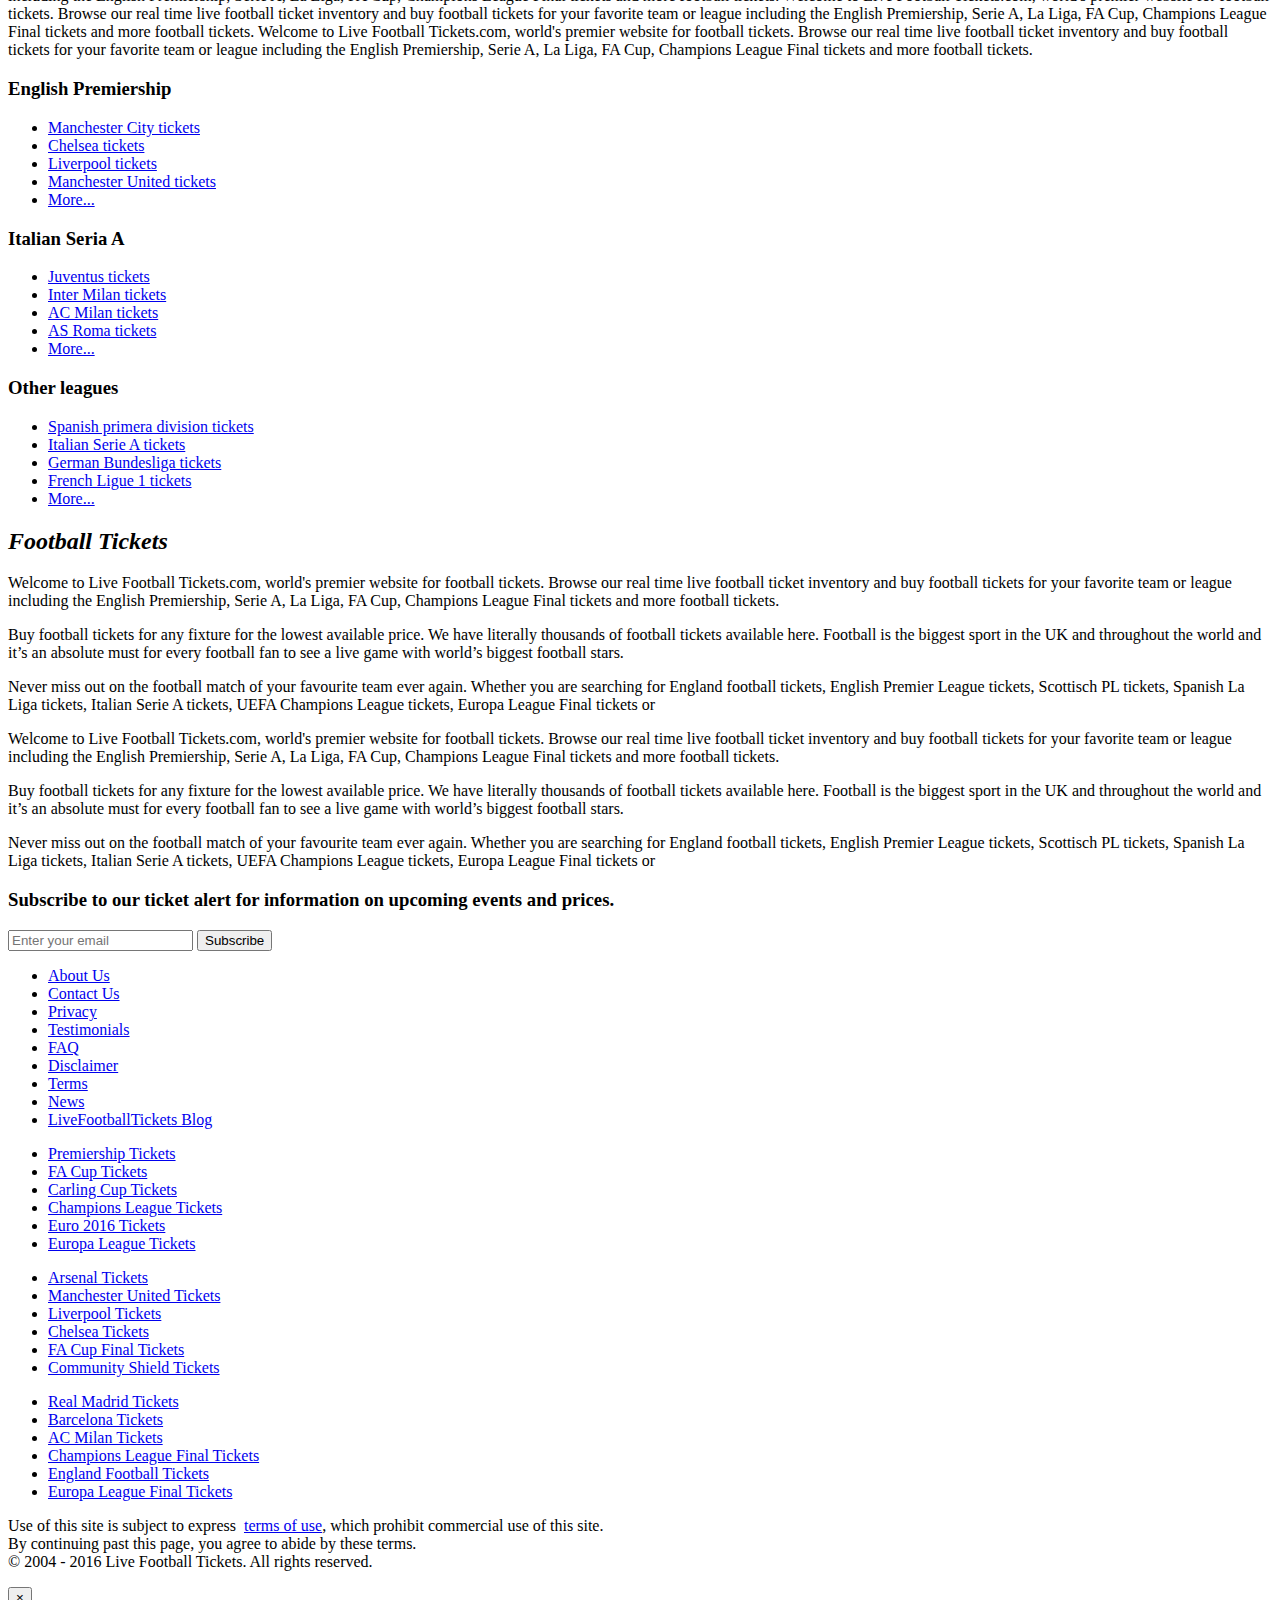
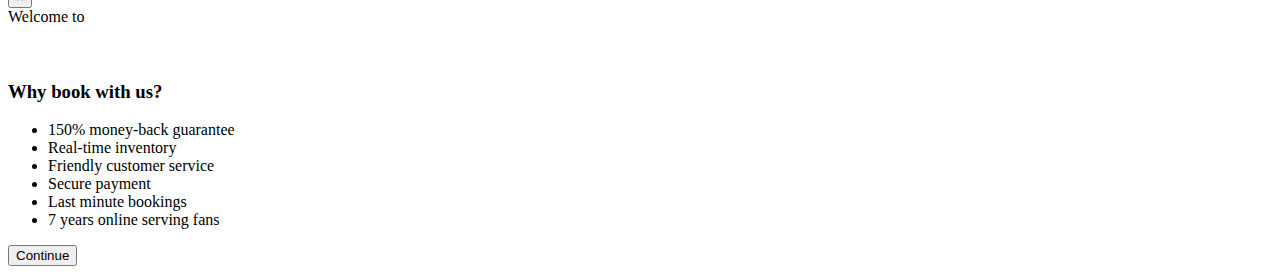
==== commit 98983405: "Updates" ====
--- a/index.html
+++ b/index.html
@@ -52,7 +52,7 @@
           <div class="container">
             <div class="row">
               <div class="col-sm-4">
-                <a href="/" class="logo">
+                <a href="index.html" class="logo">
                   <div class="logo-title text-hide">
                     <img src="images/logo.png" alt="LiveFootballTickets: Reliable, secure, enjoy the match." class="logo-img img-responsive">LiveFootballTickets</div>
                   <div class="logo-subtitle text-hide">Reliable, secure, enjoy the match.</div>
@@ -516,7 +516,7 @@
                   </li>
                   <li>
                     <a href="club.html">
-                      <!-- <img src="images/shirt-temp.png" height="45"> -->
+                      <!-- <img src="images/shirt-generic.png" height="45"> -->
                       <span>Chelsea tickets</span>
                     </a>
                   </li>
@@ -528,7 +528,7 @@
                   </li>
                   <li>
                     <a href="club.html">
-                      <!-- <img src="images/shirt-temp.png" height="45"> -->
+                      <!-- <img src="images/shirt-generic.png" height="45"> -->
                       <span>Manchester United tickets</span>
                     </a>
                   </li>
@@ -546,13 +546,13 @@
                 <ul class="box-list box-list--links">
                   <li>
                     <a href="club.html">
-                      <!-- <img src="images/shirt-temp.png" height="45"> -->
+                      <!-- <img src="images/shirt-generic.png" height="45"> -->
                       <span>Juventus tickets</span>
                     </a>
                   </li>
                   <li>
                     <a href="club.html">
-                      <!-- <img src="images/shirt-temp.png" height="45"> -->
+                      <!-- <img src="images/shirt-generic.png" height="45"> -->
                       <span>Inter Milan tickets</span>
                     </a>
                   </li>
@@ -582,13 +582,13 @@
                 <ul class="box-list box-list--links">
                   <li>
                     <a href="league.html">
-                      <!-- <img src="images/shirt-generic.png" height="45"> -->
+                      <!-- <img src="images/shirt-temp.png" height="45"> -->
                       <span>Spanish primera division tickets</span>
                     </a>
                   </li>
                   <li>
                     <a href="league.html">
-                      <!-- <img src="images/shirt-generic.png" height="45"> -->
+                      <!-- <img src="images/shirt-temp.png" height="45"> -->
                       <span>Italian Serie A tickets</span>
                     </a>
                   </li>
@@ -764,7 +764,7 @@
     </div>
     <div class="footer-lower">
       <p class="text-center">Use of this site is subject to express&nbsp;
-        <a href="">terms of use</a>, which prohibit commercial use of this site.
+        <a href="content.html">terms of use</a>, which prohibit commercial use of this site.
         <br>By continuing past this page, you agree to abide by these terms.
         <br>&copy; 2004 - 2016 Live Football Tickets. All rights reserved.</p>
     </div>
